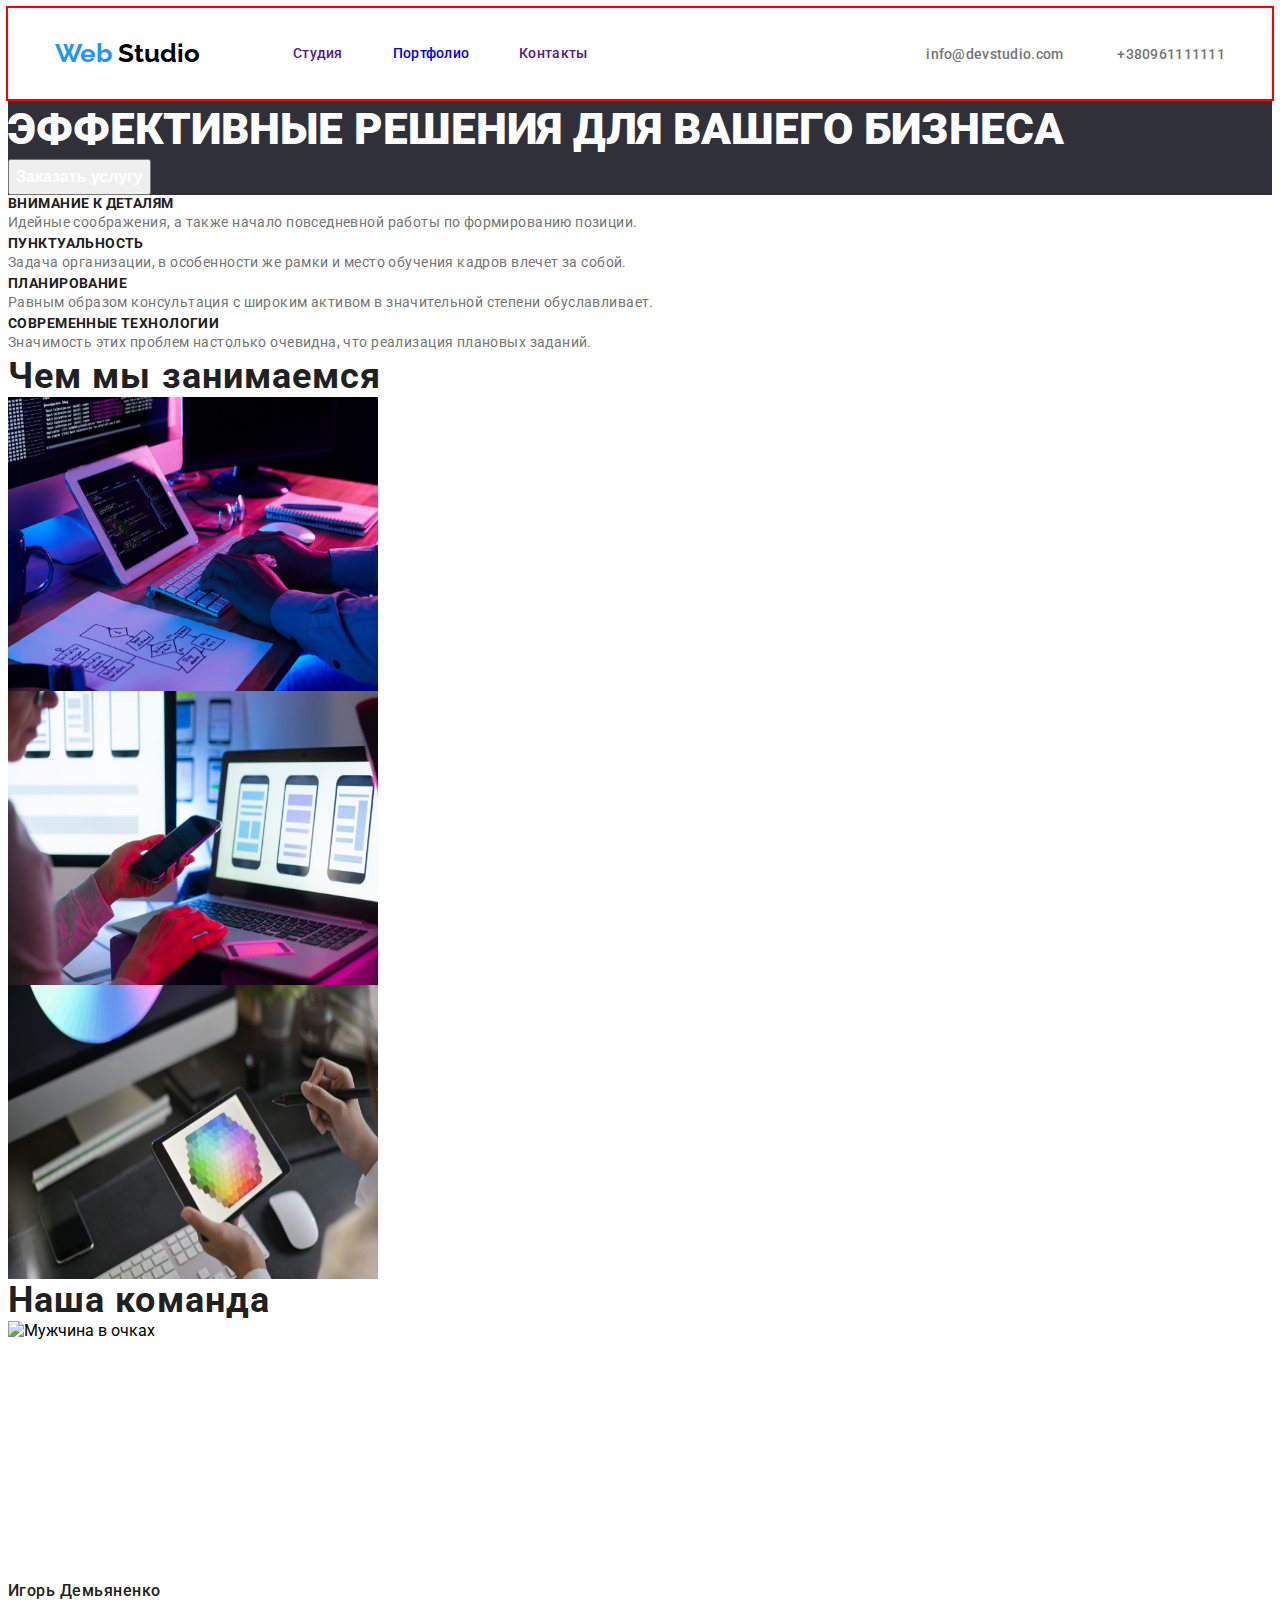
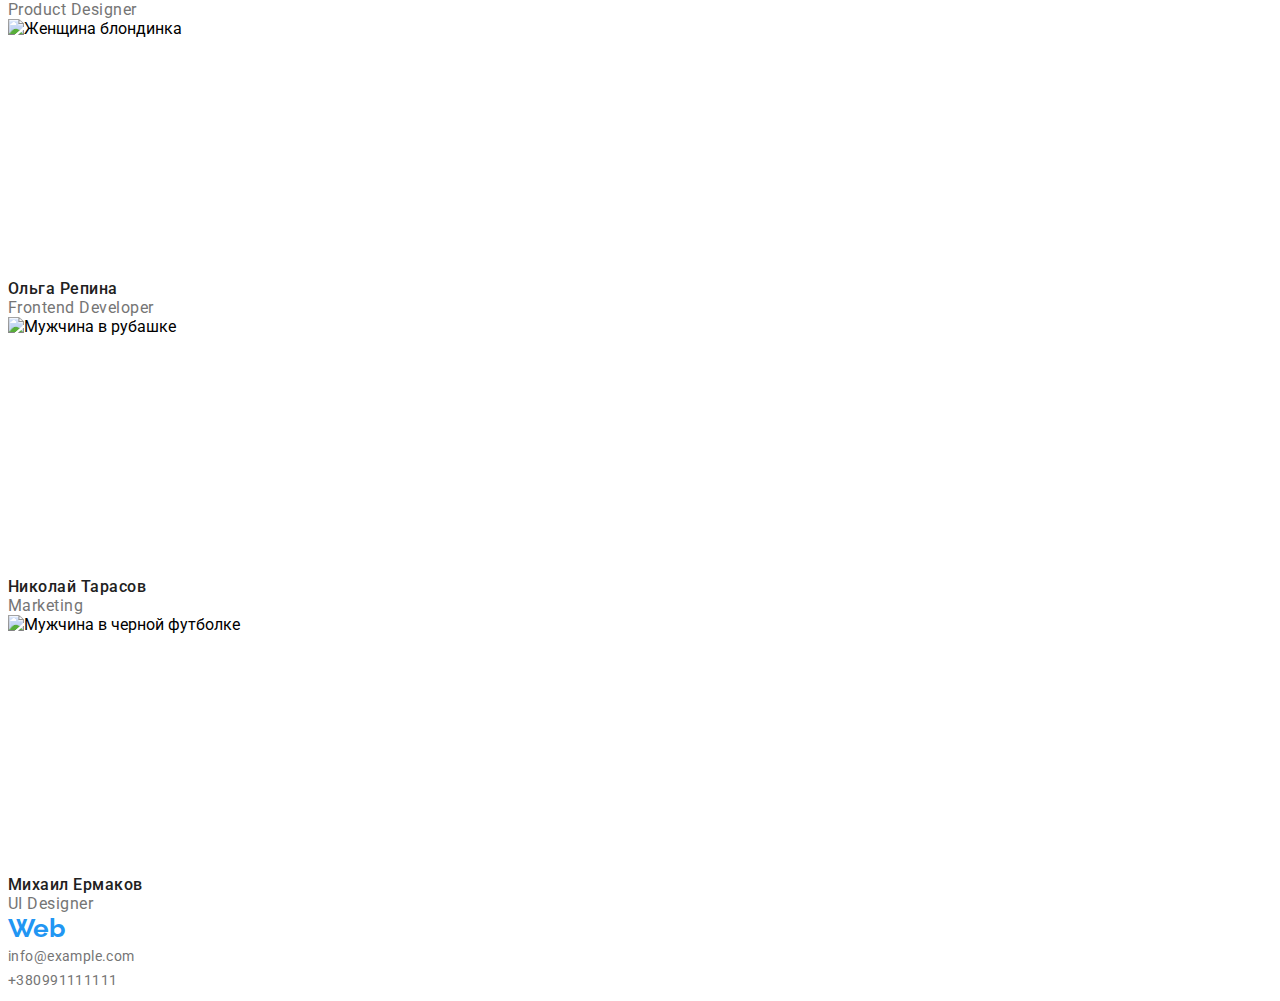
==== index.html @ f078ea68 "Стили для геаметрии и позиционирования header" ====
<!DOCTYPE html>
<html lang="ru">
<head>
    <meta charset="UTF-8">
    <meta name="viewport" content="width=device-width, initial-scale=1.0">
    <title>Web studio</title> 
    <link rel="stylesheet" href="https://cdnjs.com/libraries/modern-normalize">
    <link rel="stylesheet" href="./css/styles.css"/>
    <link rel="preconnect" href="https://fonts.gstatic.com">
    <link href="https://fonts.googleapis.com/css2?family=Raleway:wght@700&family=Roboto:wght@400;500;700;900&display=swap" rel="stylesheet">
</head>

<body class="body">

    <header class="header">
        <div class="conteiner">
            <a class="logo" href="/">
                <span class="logo-blue">Web</span> <span class="logo-black">Studio</span>
            </a>
            <nav class="nav">
                <ul class="nav__list">
                    <li class="nav__list-item">
                        <a class="nav__list-item-link" href="">Студия</a>
                    </li>
                    <li class="nav__list-item">
                        <a class="nav__list-item-link" href="./portfolio/portfolio.html">Портфолио</a>
                    </li>
                    <li class="nav__list-item">
                        <a class="nav__list-item-link" href="">Контакты</a>
                    </li>
                </ul>
            </nav>

            <address class="address">
                <a class="address__mail" href="mailto:info@example.com">info@devstudio.com</a>
                <a class="address__tel" href="tel:380991111111">+380961111111</a>
            </address>
        </div>
    </header>  

    <main>

        <!--hero-->
        <section class="hero">
            <h1 class="hero__title">Эффективные решения для вашего бизнеса</h1>
            <button class="button" type="button">Заказать услугу</button>
        </section>

        <!--Описание-->
        <section class="advantage">
            <ul class="advantage__list">
                <li class="advantage__list-item">
                    <h3 class="advantage__list-item-title">Внимание к деталям</h3>
                    <p class="advantage__list-item-description">Идейные соображения, а также начало повседневной работы по формированию позиции.</p>
                </li>
                <li class="advantage__list-item">
                    <h3 class="advantage__list-item-title">Пунктуальность</h3>
                    <p class="advantage__list-item-description">Задача организации, в особенности же рамки и место обучения кадров влечет за собой.</p>
                </li>
                <li class="advantage__list-item">
                    <h3 class="advantage__list-item-title">Планирование</h3>
                    <p class="advantage__list-item-description">Равным образом консультация с широким активом в значительной степени обуславливает.</p>
                </li> 
                <li class="advantage__list-item">
                    <h3 class="advantage__list-item-title">Современные технологии</h3>
                    <p class="advantage__list-item-description">Значимость этих проблем настолько очевидна, что реализация плановых заданий.</p>
                </li>
            </ul>
        </section>

        <!--Чем мы занимаемся-->
        <section class="activities">
            <h2 class="aboutus__title">Чем мы занимаемся</h2>
            <ul class="activities__list">
                <li class="activities__list-item">
                    <img class="activities__list-item-picture" src="./images/1.jpg" alt="Мужчина делает разметку на планшете" width="370" height="294">
                </li>
                <li class="activities__list-item">
                    <img class="activities__list-item-picture" src="./images/2.jpg" alt="Женщина адаптирует приложение к телефону" width="370" height="294">
                </li>
                <li class="activities__list-item">
                    <img class="activities__list-item-picture" src="./images/3.jpg" alt="На планшете изображена диаграмма цветов" width="370" height="294">
                </li>
            </ul>

        </section>

        <!--Команда-->
        <section class="team">
            <h2 class="aboutus__title">Наша команда</h2>
            <ul class="team__list">
                <li class="team__list-item">
                    <img class="team__list-item-photo" src="./images/4.jpg" alt="Мужчина в очках" width="270" height="260">
                    <h3 class="team__list-item-name">Игорь Демьяненко</h3>
                    <p class="team__list-item-position" lang="en">Product Designer</p>
                </li>
                <li class="team__list-item">
                    <img class="team__list-item-photo" src="./images/5.jpg" alt="Женщина блондинка" width="270" height="260">
                    <h3 class="team__list-item-name">Ольга Репина</h3>
                    <p class="team__list-item-position" lang="en">Frontend Developer</p>
                </li>
                <li class="team__list-item">
                    <img class="team__list-item-photo" src="./images/6.jpg" alt="Мужчина в рубашке" width="270" height="260">
                    <h3 class="team__list-item-name">Николай Тарасов</h3>
                    <p class="team__list-item-position" lang="en">Marketing</p>
                </li>
                <li class="team__list-item">
                    <img class="team__list-item-photo" src="./images/7.jpg" alt="Мужчина в черной футболке" width="270" height="260">
                    <h3 class="team__list-item-name">Михаил Ермаков</h3>
                    <p class="team__list-item-position" lang="en">UI Designer</p>
                </li>
            </ul>
        </section>
    </main>

    <footer class="footer">
        <a class="logo" href="/"><span class="logo-blue">Web</span> <span class="logo-white">Studio</span></a>
        <a class="location" href="https://goo.gl/maps/qaFEstwnK1gBPFC7A">г. Киев, пр-т Леси Украинки, 26</a>
        <ul class="footer__contacts">
            <li class="footer__contact-item"> 
                <a class="footer__mail" href="mailto:info@example.com">info@example.com</a> 
            </li>
            <li class="footer__contact-item"> 
                <a class="footer__tel" href="tel:380991111111">+380991111111</a> 
            </li>
        </ul>
    </footer>
    
</body>
</html>
---- css/styles.css ----
:root {
    --accent-color: #2196F3;
    --color-title: #212121;
    --color-description: #757575;
    --color-lead: #ffffff;
    --main-font: 'Roboto', sans-serif;
    --secondary-font: 'Raleway', sans-serif;
}

body {
    font-family: var(--main-font);
    font-style: normal;
}

/*=============== COMPONENTS ===============*/
.header {
    outline: 2px solid red;
}

h1,
h2,
h3,
h4,
h5,
h6 {
    margin: 0;
}

ul,
ol {
    margin: 0;
    padding: 0;
}

p {
    margin: 0;
}

img {
    display: block;
}

.nav__list-item:hover,
.nav__list-item:focus,
.address__tel:hover,
.address__tel:focus,
.address__mail:hover,
.address__mail:focus,
.footer__mail:hover,
.footer__mail:focus {
    color: var(--accent-color);
}

.nav__list-item,
.address__mail,
.address__tel {
    font-style: normal;
    font-weight: 500;
    font-size: 14px;
    line-height: 1.143;
    letter-spacing: 0.02em;
    text-decoration: none;
    color: var(--color-description);
}

/*=============== END COMPONENTS ===============*/

/*=============== HEADER ===============*/
.header {
    padding-top: 30px;
    padding-bottom: 30px;
}
.header .conteiner {
    display: flex;
    align-items: center;
    box-sizing: border-box;
}

.conteiner {
    width: 1200px;
    padding: 0 15px;
    margin: 0 auto;
}
.nav__list,
.advantage__list,
.activities__list,
.team__list,
.footer__contacts,
.projects__buttons-list,
.projects-list {
    list-style-type: none;
}

header .logo {
    margin-right: 93px;
}
.header .address {
    margin-left: auto;
}

.header .address__mail {
    margin-right: 50px;
}

.logo {
    font-family: var(--secondary-font);
    font-weight: 700;
    font-size: 26px;
    line-height: 1.192;
    text-decoration: none;
}

.logo-blue {
    color: #2196F3;
}

.logo-black {
    color: #000000;
}

.logo-white {
    color: #ffffff;
}

.nav,
.nav__list {
    display: flex;
}

.nav__list-item-link {
    text-decoration: none;
}

.nav__list-item:not(:last-child) {
    margin-right: 50px;
}
/*=============== END HEADER ===============*/

/*=============== HERO ===============*/
.hero {
    background-color: #2F303A;
} /*добавила, чтоб видно было надпись*/

.hero__title {
    font-weight: 900;
    font-size: 44px;
    line-height: 1.364;
    text-transform: uppercase;
    color: var(--color-lead);
}

.button {
    font-weight: 700;
    font-size: 16px;
    line-height: 1.875;
    color: var(--color-lead);
}

/*=============== END HERO ===============*/

/*=============== DISCRIPTION ===============*/
.advantage__list-item-title {
    font-weight: 700;
    font-size: 14px;
    line-height: 1.143;
    letter-spacing: 0.03em;
    text-transform: uppercase;
    color: var(--color-title);
}

.advantage__list-item-description {
    font-weight: 400;
    font-size: 14px;
    line-height: 1.714;
    letter-spacing: 0.03em;
    color: var(--color-description);
}
/*=============== END DISCRIPTION ===============*/

/*=============== ACTIVITIES ===============*/
.aboutus__title {
    font-weight: 700;
    font-size: 36px;
    line-height: 1.167;
    letter-spacing: 0.03em;
    color: var(--color-title);
}
/*=============== END ACTIVITIES ===============*/

/*=============== TEAM ===============*/
.team__list-item-name {
    font-weight: 500;
    font-size: 16px;
    line-height: 1.188;
    letter-spacing: 0.03em;
    color: var(--color-title);
}
.team__list-item-position {
    font-weight: 400;
    font-size: 16px;
    line-height: 19px;
    letter-spacing: 0.03em;
    color: var(--color-description);
}
/*=============== END TEAM ===============*/

/*=============== FOOTER ===============*/
.location {
    font-weight: 400;
    font-size: 14px;
    line-height: 1.714;
    letter-spacing: 0.03em;
    color: var(--color-lead);
    text-decoration: none;
}

.footer__mail,
.footer__tel {
    font-style: normal;
    font-weight: 400;
    font-size: 14px;
    line-height: 1.714;
    letter-spacing: 0.03em;
    text-decoration: none;
    color: var(--color-description);
}

/*=============== END FOOTER ===============*/


/*================== MENU ==================*/
.project__buttons-list-item-button {
    font-weight: 500;
    font-size: 16px;
    line-height: 1.625;
    letter-spacing: 0.03em;
    color: var(--color-title);
    }
/*================== END MENU ==================*/

/*================== PROJECTS ==================*/
.projects-list-title {
    font-weight: 700;
    font-size: 18px;
    line-height: 2.000;
    letter-spacing: 0.06em;
    color: var(--color-title);
}

.projects-list-text {
    font-weight: 400;
    font-size: 16px;
    line-height: 1.875;
    letter-spacing: 0.03em;
    color: var(--color-description);
}
/*================== END PROJECTS ==================*/
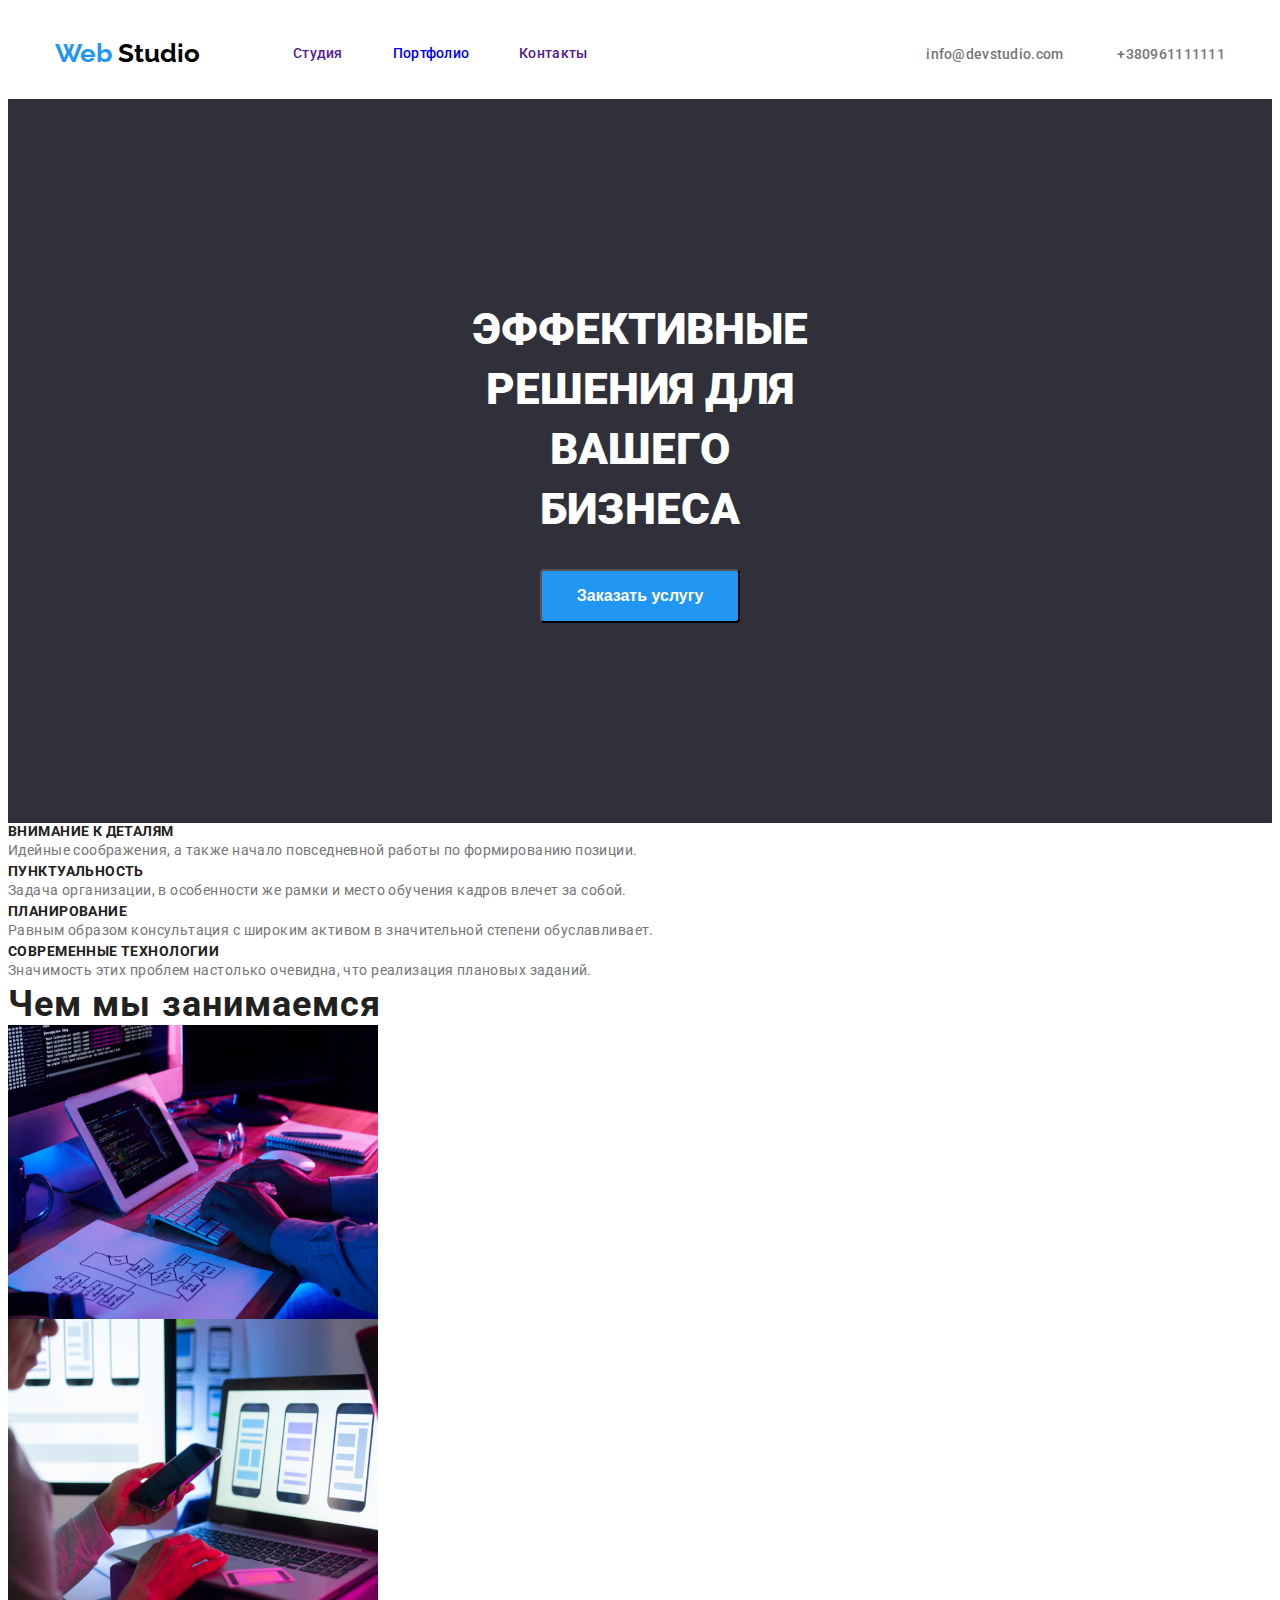
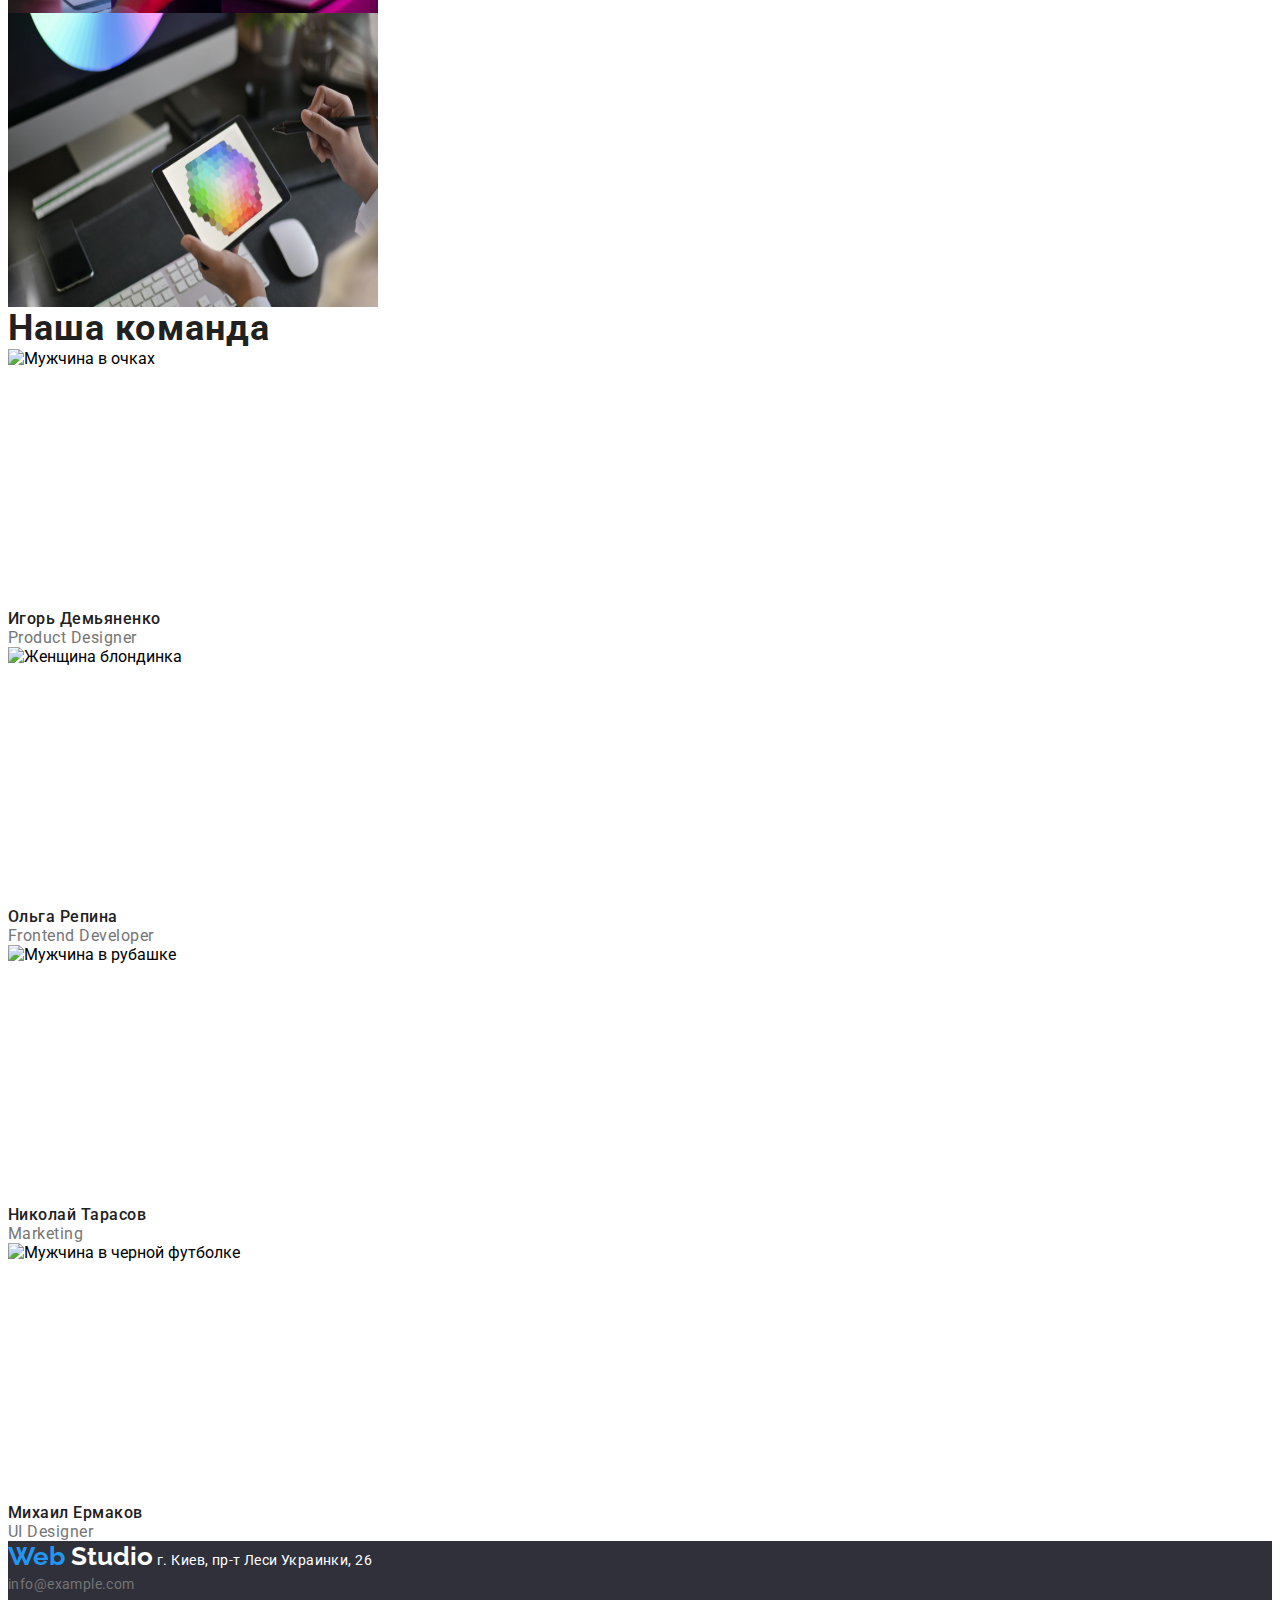
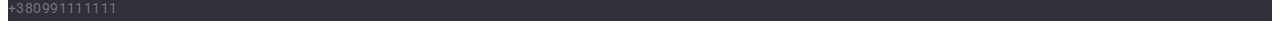
==== commit 124e123f: "Геометрия и позиционирование для hero" ====
--- a/index.html
+++ b/index.html
@@ -42,8 +42,10 @@
 
         <!--hero-->
         <section class="hero">
-            <h1 class="hero__title">Эффективные решения для вашего бизнеса</h1>
-            <button class="button" type="button">Заказать услугу</button>
+            <div class="conteiner">
+                <h1 class="hero__title">Эффективные решения для вашего бизнеса</h1>
+                <button class="button" type="button">Заказать услугу</button>
+            </div>
         </section>
 
         <!--Описание-->
--- a/css/styles.css
+++ b/css/styles.css
@@ -13,10 +13,6 @@
 }
 
 /*=============== COMPONENTS ===============*/
-.header {
-    outline: 2px solid red;
-}
-
 h1,
 h2,
 h3,
@@ -138,14 +134,28 @@
 
 /*=============== HERO ===============*/
 .hero {
+    padding-top: 200px;
+    padding-bottom: 200px;
+    padding-left: 452px;
+    padding-right: 452px;
+    display: flex;
+    justify-content: center;
+    align-items: center;
     background-color: #2F303A;
 } /*добавила, чтоб видно было надпись*/
+.hero .conteiner {
+    box-sizing: border-box;
+    text-align: center;
+    align-content: center;
+}
 
 .hero__title {
     font-weight: 900;
     font-size: 44px;
     line-height: 1.364;
     text-transform: uppercase;
+    padding-left: 300px;
+    padding-right: 300px;
     color: var(--color-lead);
 }
 
@@ -154,6 +164,13 @@
     font-size: 16px;
     line-height: 1.875;
     color: var(--color-lead);
+    cursor: pointer;
+    
+    min-width: 200px;
+    border-radius: 4px;
+    padding: 10px 32px;
+    margin-top: 30px;
+    background-color: var(--accent-color);
 }
 
 /*=============== END HERO ===============*/
@@ -205,6 +222,9 @@
 /*=============== END TEAM ===============*/
 
 /*=============== FOOTER ===============*/
+.footer {
+    background-color: #2F303A;
+} /*добавила, чтоб видно было надпись*/
 .location {
     font-weight: 400;
     font-size: 14px;
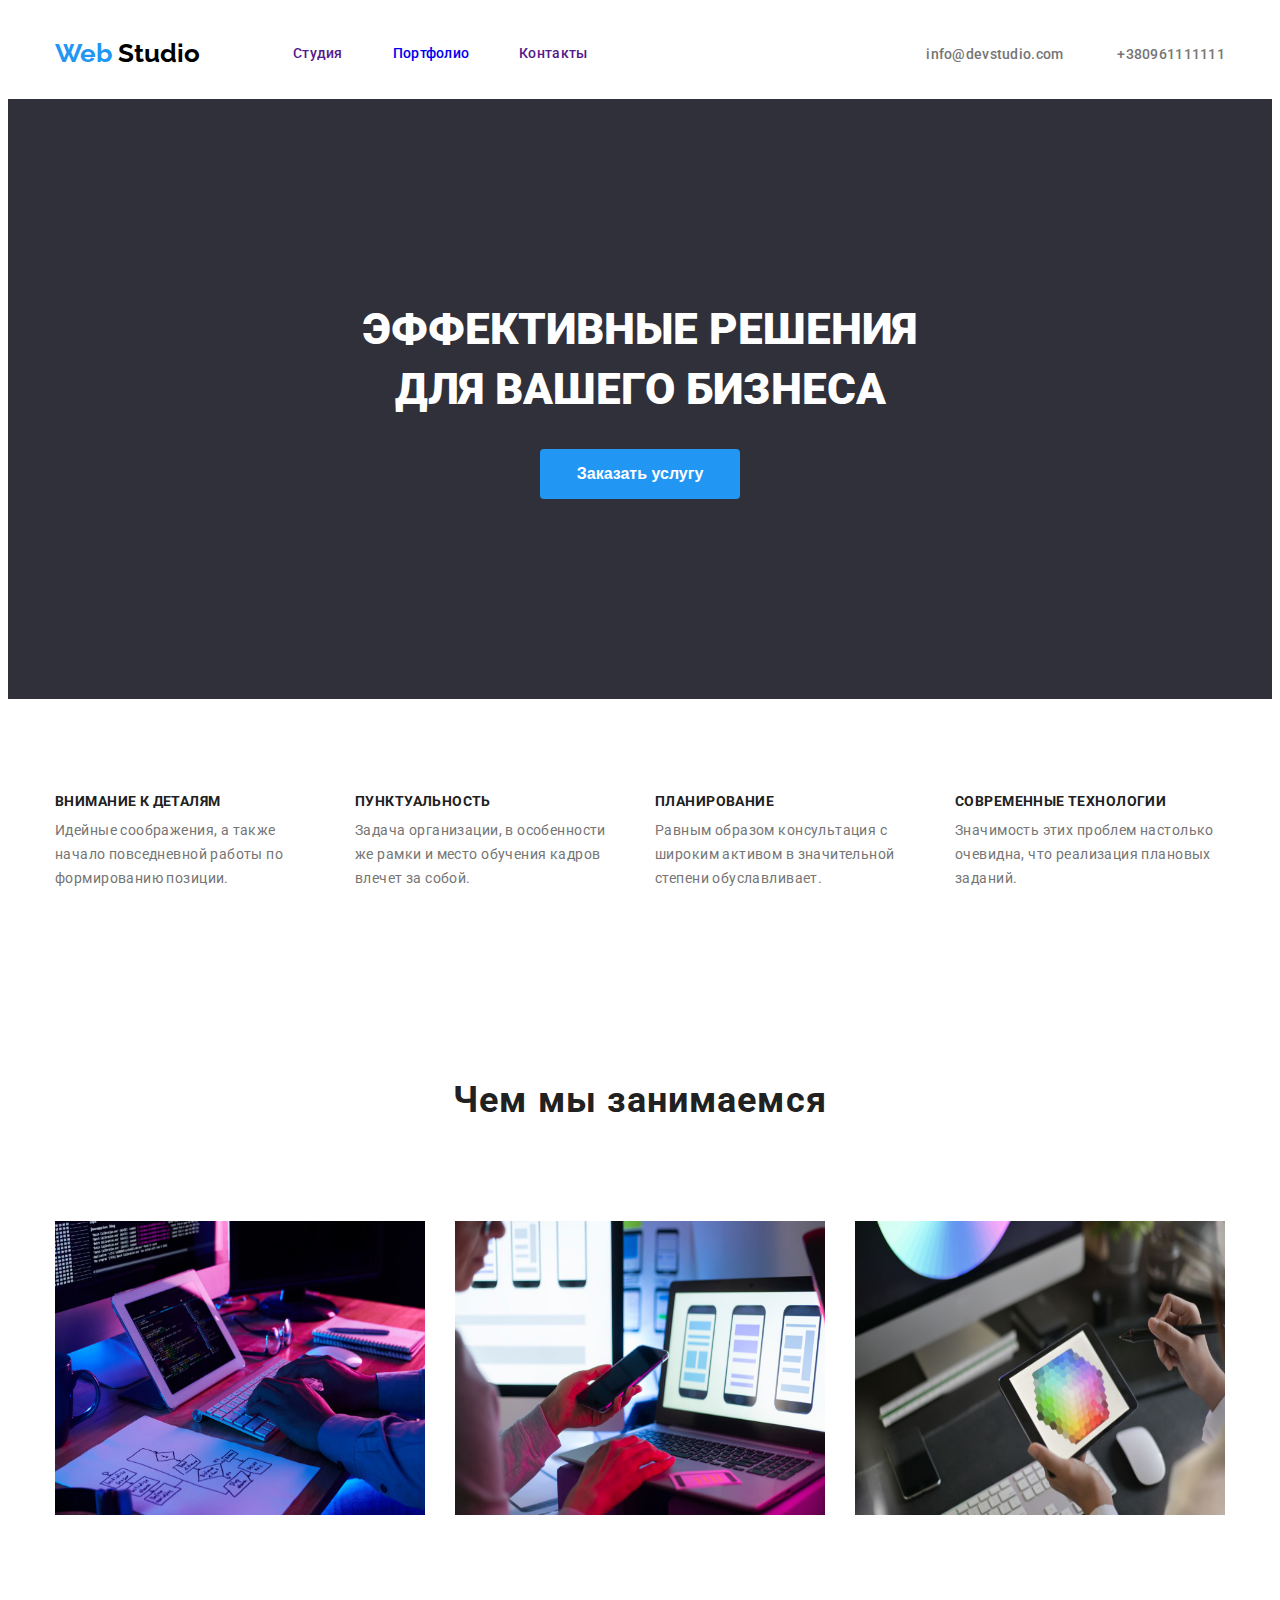
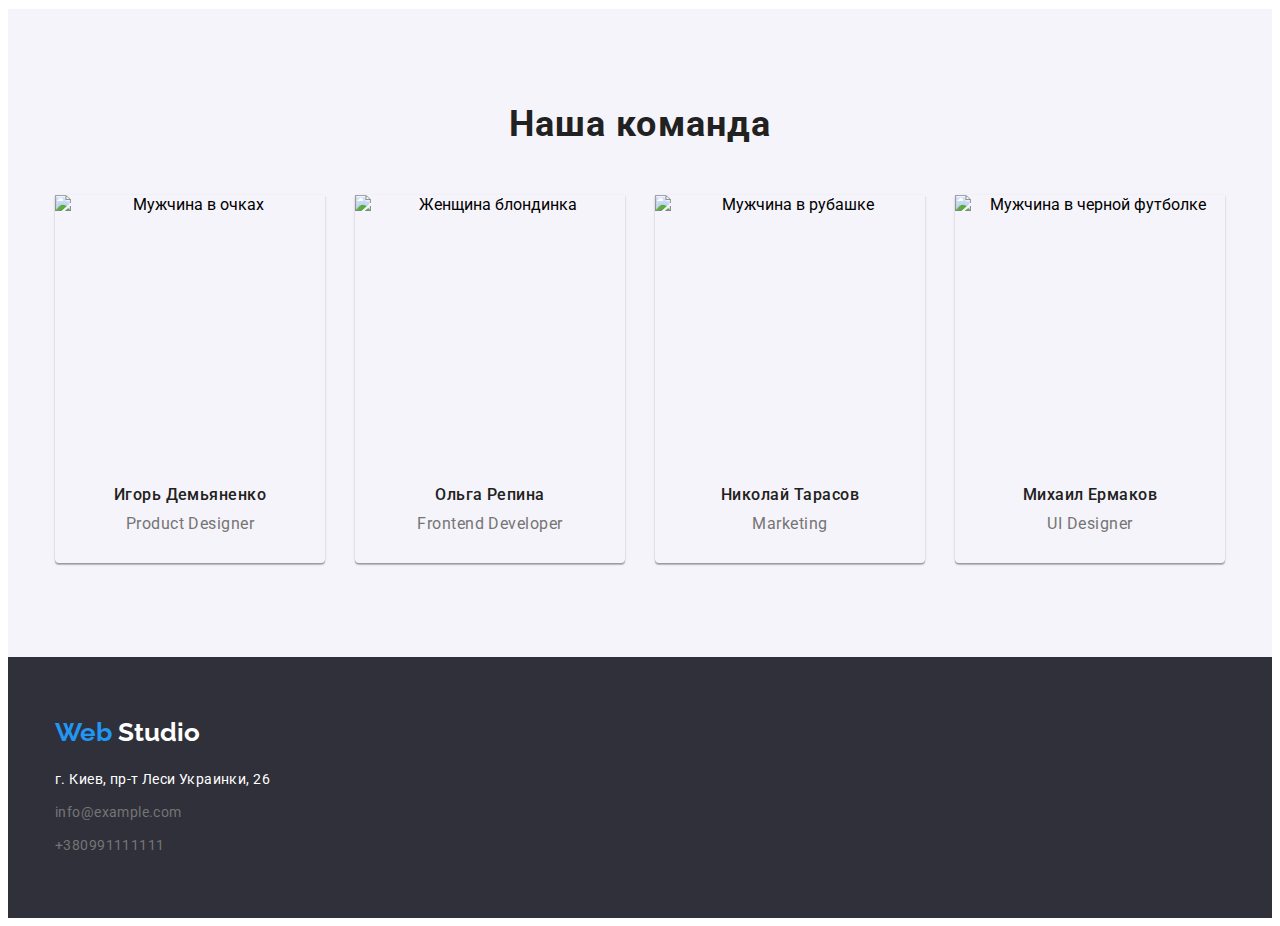
==== commit 5cdc4cb1: "Геометрия и стили для страницы Студия" ====
--- a/index.html
+++ b/index.html
@@ -50,82 +50,89 @@
 
         <!--Описание-->
         <section class="advantage">
-            <ul class="advantage__list">
-                <li class="advantage__list-item">
-                    <h3 class="advantage__list-item-title">Внимание к деталям</h3>
-                    <p class="advantage__list-item-description">Идейные соображения, а также начало повседневной работы по формированию позиции.</p>
-                </li>
-                <li class="advantage__list-item">
-                    <h3 class="advantage__list-item-title">Пунктуальность</h3>
-                    <p class="advantage__list-item-description">Задача организации, в особенности же рамки и место обучения кадров влечет за собой.</p>
-                </li>
-                <li class="advantage__list-item">
-                    <h3 class="advantage__list-item-title">Планирование</h3>
-                    <p class="advantage__list-item-description">Равным образом консультация с широким активом в значительной степени обуславливает.</p>
-                </li> 
-                <li class="advantage__list-item">
-                    <h3 class="advantage__list-item-title">Современные технологии</h3>
-                    <p class="advantage__list-item-description">Значимость этих проблем настолько очевидна, что реализация плановых заданий.</p>
-                </li>
-            </ul>
+            <div class="conteiner">
+                <ul class="advantage__list">
+                    <li class="advantage__list-item">
+                        <h3 class="advantage__list-item-title">Внимание к деталям</h3>
+                        <p class="advantage__list-item-description">Идейные соображения, а также начало повседневной работы по формированию позиции.</p>
+                    </li>
+                    <li class="advantage__list-item">
+                        <h3 class="advantage__list-item-title">Пунктуальность</h3>
+                        <p class="advantage__list-item-description">Задача организации, в особенности же рамки и место обучения кадров влечет за собой.</p>
+                    </li>
+                    <li class="advantage__list-item">
+                        <h3 class="advantage__list-item-title">Планирование</h3>
+                        <p class="advantage__list-item-description">Равным образом консультация с широким активом в значительной степени обуславливает.</p>
+                    </li> 
+                    <li class="advantage__list-item">
+                        <h3 class="advantage__list-item-title">Современные технологии</h3>
+                        <p class="advantage__list-item-description">Значимость этих проблем настолько очевидна, что реализация плановых заданий.</p>
+                    </li>
+                </ul>
+            </div>
         </section>
 
         <!--Чем мы занимаемся-->
         <section class="activities">
-            <h2 class="aboutus__title">Чем мы занимаемся</h2>
-            <ul class="activities__list">
-                <li class="activities__list-item">
-                    <img class="activities__list-item-picture" src="./images/1.jpg" alt="Мужчина делает разметку на планшете" width="370" height="294">
-                </li>
-                <li class="activities__list-item">
-                    <img class="activities__list-item-picture" src="./images/2.jpg" alt="Женщина адаптирует приложение к телефону" width="370" height="294">
-                </li>
-                <li class="activities__list-item">
-                    <img class="activities__list-item-picture" src="./images/3.jpg" alt="На планшете изображена диаграмма цветов" width="370" height="294">
-                </li>
-            </ul>
-
+            <div class="conteiner">
+                <h2 class="aboutus__title">Чем мы занимаемся</h2>
+                <ul class="activities__list">
+                    <li class="activities__list-item">
+                        <img class="activities__list-item-picture" src="./images/1.jpg" alt="Мужчина делает разметку на планшете" width="370" height="294">
+                    </li>
+                    <li class="activities__list-item">
+                        <img class="activities__list-item-picture" src="./images/2.jpg" alt="Женщина адаптирует приложение к телефону" width="370" height="294">
+                    </li>
+                    <li class="activities__list-item">
+                        <img class="activities__list-item-picture" src="./images/3.jpg" alt="На планшете изображена диаграмма цветов" width="370" height="294">
+                    </li>
+                </ul>
+            </div>
         </section>
 
         <!--Команда-->
         <section class="team">
-            <h2 class="aboutus__title">Наша команда</h2>
-            <ul class="team__list">
-                <li class="team__list-item">
-                    <img class="team__list-item-photo" src="./images/4.jpg" alt="Мужчина в очках" width="270" height="260">
-                    <h3 class="team__list-item-name">Игорь Демьяненко</h3>
-                    <p class="team__list-item-position" lang="en">Product Designer</p>
-                </li>
-                <li class="team__list-item">
-                    <img class="team__list-item-photo" src="./images/5.jpg" alt="Женщина блондинка" width="270" height="260">
-                    <h3 class="team__list-item-name">Ольга Репина</h3>
-                    <p class="team__list-item-position" lang="en">Frontend Developer</p>
-                </li>
-                <li class="team__list-item">
-                    <img class="team__list-item-photo" src="./images/6.jpg" alt="Мужчина в рубашке" width="270" height="260">
-                    <h3 class="team__list-item-name">Николай Тарасов</h3>
-                    <p class="team__list-item-position" lang="en">Marketing</p>
-                </li>
-                <li class="team__list-item">
-                    <img class="team__list-item-photo" src="./images/7.jpg" alt="Мужчина в черной футболке" width="270" height="260">
-                    <h3 class="team__list-item-name">Михаил Ермаков</h3>
-                    <p class="team__list-item-position" lang="en">UI Designer</p>
-                </li>
-            </ul>
+            <div class="conteiner">
+                <h2 class="aboutus__title">Наша команда</h2>
+                <ul class="team__list">
+                    <li class="team__list-item">
+                        <img class="team__list-item-photo" src="./images/4.jpg" alt="Мужчина в очках" width="270" height="260">
+                        <h3 class="team__list-item-name">Игорь Демьяненко</h3>
+                        <p class="team__list-item-position" lang="en">Product Designer</p>
+                    </li>
+                    <li class="team__list-item">
+                        <img class="team__list-item-photo" src="./images/5.jpg" alt="Женщина блондинка" width="270" height="260">
+                        <h3 class="team__list-item-name">Ольга Репина</h3>
+                        <p class="team__list-item-position" lang="en">Frontend Developer</p>
+                    </li>
+                    <li class="team__list-item">
+                        <img class="team__list-item-photo" src="./images/6.jpg" alt="Мужчина в рубашке" width="270" height="260">
+                        <h3 class="team__list-item-name">Николай Тарасов</h3>
+                        <p class="team__list-item-position" lang="en">Marketing</p>
+                    </li>
+                    <li class="team__list-item">
+                        <img class="team__list-item-photo" src="./images/7.jpg" alt="Мужчина в черной футболке" width="270" height="260">
+                        <h3 class="team__list-item-name">Михаил Ермаков</h3>
+                        <p class="team__list-item-position" lang="en">UI Designer</p>
+                    </li>
+                </ul>
+            </div>
         </section>
     </main>
 
     <footer class="footer">
-        <a class="logo" href="/"><span class="logo-blue">Web</span> <span class="logo-white">Studio</span></a>
-        <a class="location" href="https://goo.gl/maps/qaFEstwnK1gBPFC7A">г. Киев, пр-т Леси Украинки, 26</a>
-        <ul class="footer__contacts">
-            <li class="footer__contact-item"> 
-                <a class="footer__mail" href="mailto:info@example.com">info@example.com</a> 
-            </li>
-            <li class="footer__contact-item"> 
-                <a class="footer__tel" href="tel:380991111111">+380991111111</a> 
-            </li>
-        </ul>
+        <div class="conteiner">
+            <a class="logo" href="/"><span class="logo-blue">Web</span> <span class="logo-white">Studio</span></a>
+            <a class="location" href="https://goo.gl/maps/qaFEstwnK1gBPFC7A">г. Киев, пр-т Леси Украинки, 26</a>
+            <ul class="footer__contacts">
+                <li class="footer__contact-item"> 
+                    <a class="footer__mail" href="mailto:info@example.com">info@example.com</a> 
+                </li>
+                <li class="footer__contact-item"> 
+                    <a class="footer__tel" href="tel:380991111111">+380991111111</a> 
+                </li>
+            </ul>
+        </div>
     </footer>
     
 </body>
--- a/css/styles.css
+++ b/css/styles.css
@@ -43,7 +43,9 @@
 .address__mail:hover,
 .address__mail:focus,
 .footer__mail:hover,
-.footer__mail:focus {
+.footer__mail:focus,
+.footer__tel:hover,
+.footer__tel:focus {
     color: var(--accent-color);
 }
 
@@ -69,13 +71,13 @@
 .header .conteiner {
     display: flex;
     align-items: center;
-    box-sizing: border-box;
 }
 
 .conteiner {
     width: 1200px;
     padding: 0 15px;
     margin: 0 auto;
+    box-sizing: border-box;
 }
 .nav__list,
 .advantage__list,
@@ -136,13 +138,11 @@
 .hero {
     padding-top: 200px;
     padding-bottom: 200px;
-    padding-left: 452px;
-    padding-right: 452px;
     display: flex;
     justify-content: center;
     align-items: center;
     background-color: #2F303A;
-} /*добавила, чтоб видно было надпись*/
+} /*фон добавила, чтоб видно было надпись*/
 .hero .conteiner {
     box-sizing: border-box;
     text-align: center;
@@ -154,9 +154,9 @@
     font-size: 44px;
     line-height: 1.364;
     text-transform: uppercase;
-    padding-left: 300px;
-    padding-right: 300px;
+    width: 600px;
     color: var(--color-lead);
+    padding-left: 285px;
 }
 
 .button {
@@ -170,12 +170,30 @@
     border-radius: 4px;
     padding: 10px 32px;
     margin-top: 30px;
+    border: 0px;
     background-color: var(--accent-color);
 }
 
 /*=============== END HERO ===============*/
 
 /*=============== DISCRIPTION ===============*/
+.advantage__list {
+    display: flex;
+    box-sizing: border-box;
+}
+
+.advantage {
+    padding-top: 94px;
+    padding-bottom: 94px;
+}
+
+/*.advantage__list-item {
+    flex-wrap: wrap;
+}*/
+
+.advantage__list-item:not(:last-child) {
+    padding-right: 30px;
+}
 .advantage__list-item-title {
     font-weight: 700;
     font-size: 14px;
@@ -183,9 +201,11 @@
     letter-spacing: 0.03em;
     text-transform: uppercase;
     color: var(--color-title);
+    padding-bottom: 10px;
 }
 
 .advantage__list-item-description {
+    width: 270px;
     font-weight: 400;
     font-size: 14px;
     line-height: 1.714;
@@ -195,22 +215,63 @@
 /*=============== END DISCRIPTION ===============*/
 
 /*=============== ACTIVITIES ===============*/
+.activities {
+    padding-bottom: 94px;
+}
+
 .aboutus__title {
+    display: flex;
+    justify-content: center;
     font-weight: 700;
     font-size: 36px;
     line-height: 1.167;
     letter-spacing: 0.03em;
     color: var(--color-title);
 }
+
+.activities__list {
+    display: flex;
+}
+
+.activities__list-item {
+    margin-top: 50px;
+}
+.activities__list-item:not(:last-child) {
+    margin-right: 30px;
+}
 /*=============== END ACTIVITIES ===============*/
 
 /*=============== TEAM ===============*/
+.team {
+    background-color: #F5F4FA;
+}
+.aboutus__title {
+    padding-top: 94px;
+    padding-bottom: 50px;
+}
+
+.team__list{
+    display: flex;
+    padding-bottom: 94px;
+}
+
+.team__list-item {
+    text-align: center;
+    box-shadow: 0px 1px 3px rgba(0, 0, 0, 0.12), 0px 1px 1px rgba(0, 0, 0, 0.14), 0px 2px 1px rgba(0, 0, 0, 0.2);
+    border-radius: 0px 0px 4px 4px;
+}
+
+.team__list-item:not(:last-child) {
+    margin-right: 30px;
+}
 .team__list-item-name {
     font-weight: 500;
     font-size: 16px;
     line-height: 1.188;
     letter-spacing: 0.03em;
     color: var(--color-title);
+    padding-top: 30px;
+    padding-bottom: 10px;
 }
 .team__list-item-position {
     font-weight: 400;
@@ -218,20 +279,28 @@
     line-height: 19px;
     letter-spacing: 0.03em;
     color: var(--color-description);
+    padding-bottom: 30px;
 }
 /*=============== END TEAM ===============*/
 
 /*=============== FOOTER ===============*/
 .footer {
     background-color: #2F303A;
-} /*добавила, чтоб видно было надпись*/
+} /*фон добавила, чтоб видно было надпись*/
+
+.footer .conteiner {
+    padding-top: 60px;
+    padding-bottom: 60px;
+}
 .location {
+    display: block;
     font-weight: 400;
     font-size: 14px;
     line-height: 1.714;
     letter-spacing: 0.03em;
     color: var(--color-lead);
     text-decoration: none;
+    margin-top: 20px;
 }
 
 .footer__mail,
@@ -245,6 +314,10 @@
     color: var(--color-description);
 }
 
+.footer__contact-item {
+    padding-top: 9px;
+}
+
 /*=============== END FOOTER ===============*/
 
 
